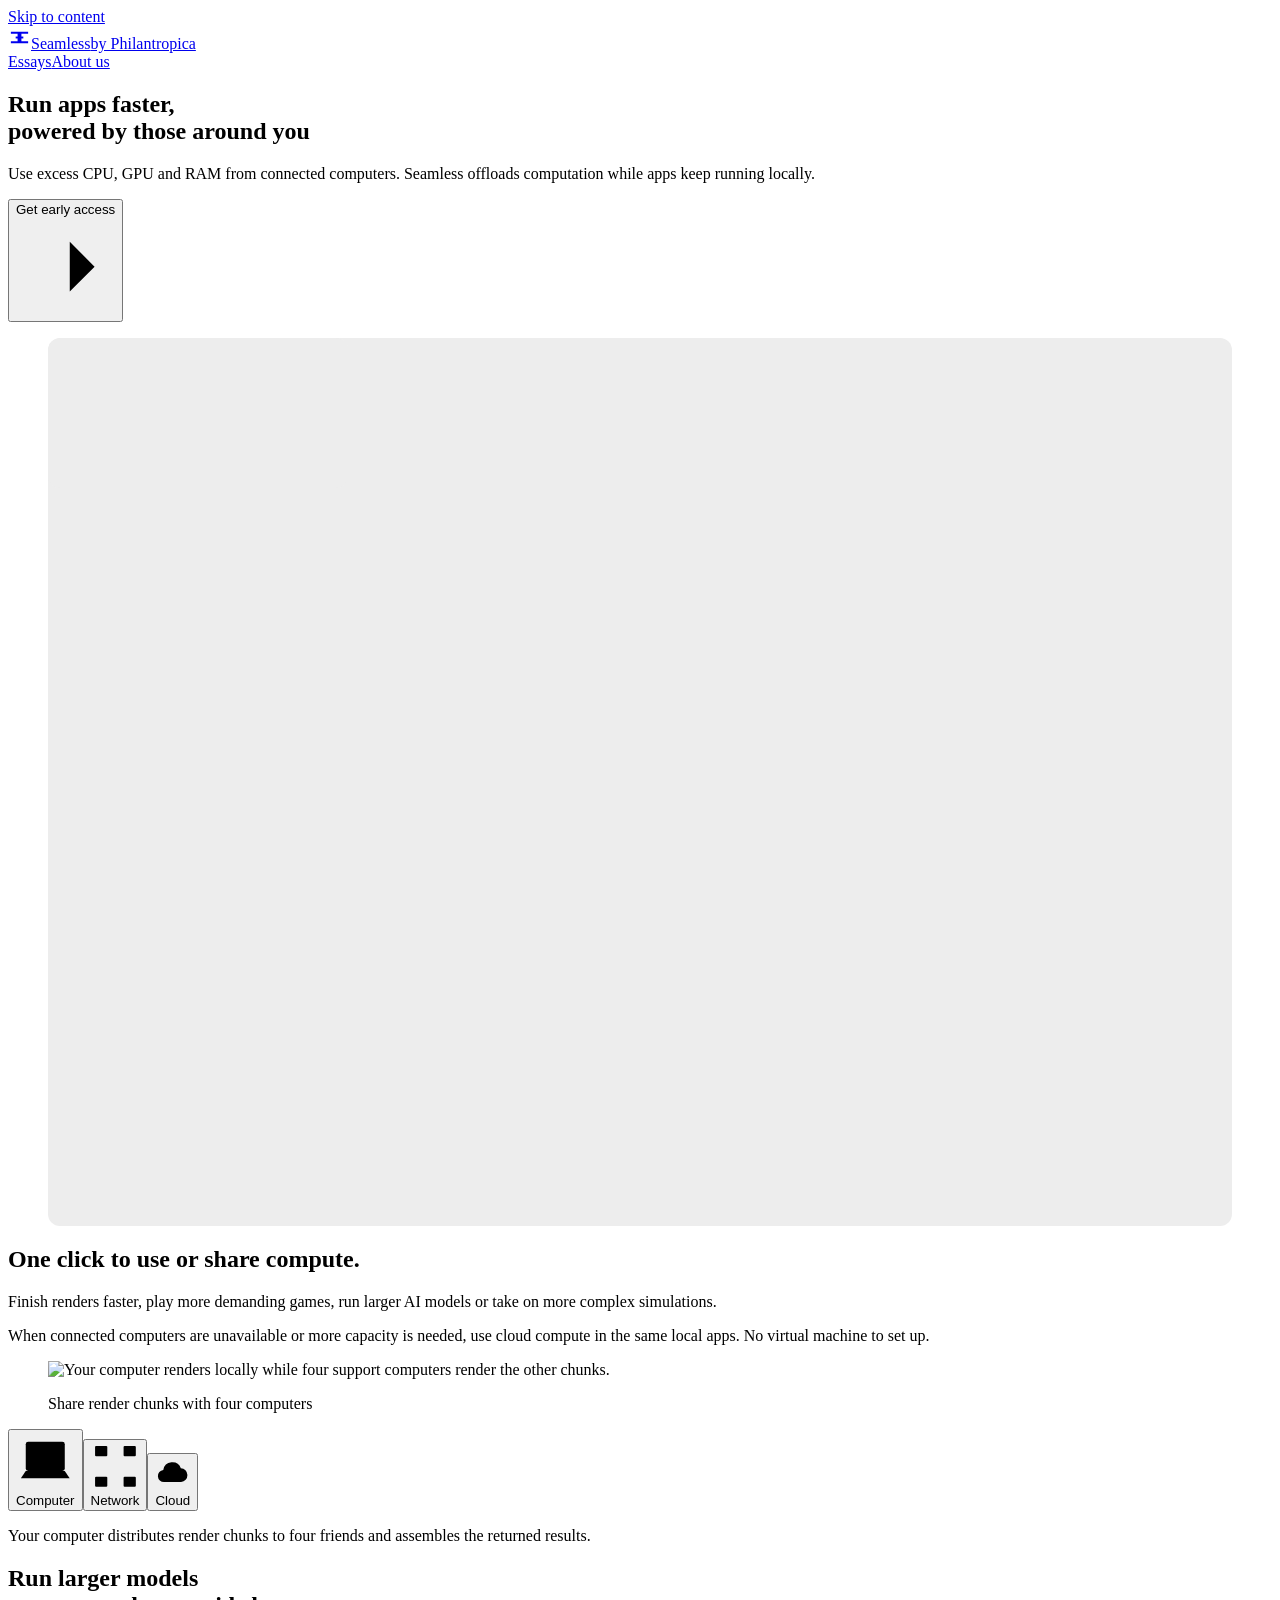
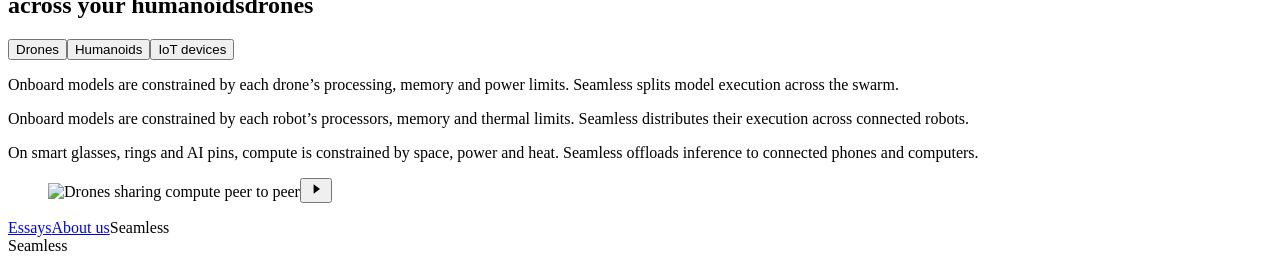
==== site/index.html @ 49d2bbf7 "Add current website, media and Cloudflare Worker source" ====
<!doctype html>
<html lang="en" data-cloud-layout="toggle" data-source-option="switch">
<head>
<meta charset="utf-8">
<meta name="viewport" content="width=device-width, initial-scale=1">
<meta name="theme-color" content="#ededed">
<title>Seamless — Run apps faster, powered by those around you</title>
<meta name="description" content="Use shared CPU, GPU and RAM from connected computers or the cloud to run demanding apps locally.">
<link rel="icon" href="/assets/seamless-mark.svg">
<link rel="preload" as="font" href="/assets/fonts/InstrumentSans.ttf" type="font/ttf" crossorigin>
<link rel="stylesheet" href="/desktop.css?v=paper-20261026">
<meta name="seamless-media-version" content="a53a530b240e">
<link rel="stylesheet" href="/source-options/controls.css?v=a128428c23b6"><script>document.documentElement.dataset.sourceView=new URLSearchParams(location.search).get("view")==="diagram"?"diagram":"site"</script><link rel="stylesheet" href="/cloud-layouts/layouts.css?v=5df56dc8fe5d"><script type="module" src="/cloud-layouts/page-nav.js?v=f37d0409edef"></script><link rel="stylesheet" href="/assets/fleet-video.css?v=paper-20261026"><script type="module" src="/assets/fleet-video.js?v=robot-color-20261026"></script>
<link rel="canonical" href="https://philantropica.co/seamless">
<meta property="og:type" content="website">
<meta property="og:site_name" content="Seamless">
<meta property="og:title" content="Seamless — Run apps faster, powered by those around you">
<meta property="og:description" content="Use shared CPU, GPU and RAM from connected computers or the cloud to run demanding apps locally.">
<meta property="og:url" content="https://philantropica.co/seamless">
<meta property="og:image" content="/assets/seamless-social.png">
<meta property="og:image:width" content="1200">
<meta property="og:image:height" content="630">
<meta property="og:image:alt" content="Seamless — run apps faster, powered by those around you.">
<meta name="twitter:card" content="summary_large_image">
<meta name="twitter:title" content="Seamless — Run apps faster, powered by those around you">
<meta name="twitter:description" content="Use shared CPU, GPU and RAM from connected computers or the cloud to run demanding apps locally.">
<meta name="twitter:image" content="/assets/seamless-social.png">
<script type="application/ld+json">{"@context": "https://schema.org", "@type": "WebSite", "name": "Seamless", "url": "https://philantropica.co/seamless", "description": "Use shared CPU, GPU and RAM from connected computers or the cloud to run demanding apps locally.", "inLanguage": "en"}</script>
<link rel="stylesheet" href="/assets/five-computers.css?v=paper-20261026"><script type="module" src="/assets/laptop-cleanup/support-source-video.js?v=laptop-cleanup-20261026"></script><link rel="stylesheet" href="/assets/founders.css?v=early-access-only-20261026"><script type="module" src="/assets/founders.js?v=early-access-only-20261026"></script><script type="application/ld+json">{"@context": "https://schema.org", "@type": "Organization", "name": "Seamless", "url": "https://philantropica.co/seamless", "parentOrganization": {"@type": "Organization", "name": "Philantropica"}, "founder": [{"@type": "Person", "name": "Matei"}, {"@type": "Person", "name": "Mihnea"}]}</script><script defer src="https://static.cloudflareinsights.com/beacon.min.js" data-cf-beacon='{"token":"0fabcdec89594e369599815cbe862633"}'></script><link rel="stylesheet" href="/assets/site-copy.css?v=cross-chat-20261026"><style id="seamless-product-demo-style">.hero-media:has(.product-video[data-product-demo]){aspect-ratio:4/3;background:#ededed;border-radius:12px;overflow:hidden;margin-bottom:0}.product-video[data-product-demo]{object-fit:contain;background:#ededed;border-radius:inherit}.product-video[data-product-demo]::-webkit-media-controls{display:none!important}.product-demo-wrap{min-width:0}.product-demo-wrap .hero-media{width:100%}@media(max-width:760px){.product-demo-wrap{margin-top:40px}.product-demo-wrap .hero-media{margin-top:0}}</style><style id="seamless-compute-compositing">/* Composite the illustration's pale background into the page surface. */
.compute-stage[data-five-computers]{isolation:isolate;background:var(--paper)}
.compute-stage[data-five-computers] .five-compute-video,
.compute-stage[data-five-computers] .stage-poster{filter:brightness(1.02);mix-blend-mode:darken}
</style></head>
<body>
<a class="skip" href="#main">Skip to content</a>
<header class="site-header frame"><a class="wordmark" href="/seamless" aria-label="Seamless home"><svg width="23" height="23" viewBox="0 0 24 24" aria-hidden="true"><path d="M3 7h8v10H3M21 7h-8v10h8" fill="none" stroke="currentColor" stroke-width="2"/><path d="M8 12h8" stroke="currentColor" stroke-width="2"/></svg><span class="brand-copy"><span class="brand-name">Seamless</span><span class="brand-byline">by Philantropica</span></span></a><nav aria-label="Main navigation"><a href="/essays/">Essays</a><a href="/about/">About us</a></nav></header>
<main id="main">
<section class="hero frame" aria-labelledby="hero-title">
<div class="hero-copy"><h1 id="hero-title">Run apps faster,<br>powered by those around you</h1><p>Use excess CPU, GPU and RAM from connected computers. Seamless offloads computation while apps keep running locally.</p>
<button class="access-button" type="button" data-access="access" data-access-source="hero"><span>Get early access</span><svg viewBox="0 0 24 24" aria-hidden="true"><path d="M4 12h15m-6-6 6 6-6 6"/></svg></button></div>
<figure class="hero-media video-frame" aria-label="Product video"><!-- Future product video: setup followed by a performance comparison. -->
<video class="product-video" playsinline="" preload="metadata" aria-label="Seamless widget demonstration with sample computers, followed by a Blender render comparison at 4 times speed" data-product-demo="6d7728ea3ace" src="/assets/product-demo/seamless-6d7728ea3ace.mp4" poster="/assets/product-demo/desktop-6d7728ea3ace.jpg" muted="" autoplay="" disablepictureinpicture="" disableremoteplayback="" loop="">Your browser does not support this video. <a href="/assets/product-demo/seamless-6d7728ea3ace.mp4">Watch the Seamless demo</a>.</video>
</figure>
</section>
<section class="compute frame" id="product" aria-labelledby="compute-title">
<h2 class="copy-section-title" id="compute-title">One click to use or share compute.</h2>
<p class="compute-context copy-use-cases">Finish renders faster, play more demanding games, run larger AI models or take on more complex simulations.</p>
<p class="compute-context copy-cloud">When connected computers are unavailable or more capacity is needed, use cloud compute in the same local apps. No virtual machine to set up.</p>
<figure class="compute-figure" aria-label="Your computer renders its own portion while four support computers render other chunks and transmit them back.">
<div class="hardware-stage compute-stage" data-five-computers="true" data-support-mode="network"><picture class="stage-poster"><source media="(max-width:760px)" srcset="/assets/laptop-cleanup/video/five-computers-mobile.jpg?v=parallel-casing-20261026"><img src="/assets/laptop-cleanup/video/five-computers-desktop.jpg?v=parallel-casing-20261026" alt="Your computer renders locally while four support computers render the other chunks." width="2880" height="1386"></picture></div><button class="motion-toggle compute-motion-toggle" type="button" aria-label="Pause compute sharing animation" aria-pressed="false" hidden><svg width="16" height="16" viewBox="0 0 20 20" aria-hidden="true"><path class="pause-symbol" d="M7 5v10M13 5v10"/><path class="play-symbol" d="m7 4 8 6-8 6Z"/></svg></button>
<p class="compute-phase" aria-hidden="true">Share render chunks with four computers</p></figure>
<div class="source-controls" role="group" aria-label="Compute source"><div class="source-control-ui"><div class="support-selector" role="radiogroup" aria-label="Support source"><button class="support-choice" type="button" role="radio" data-support="single" aria-checked="false" tabindex="-1"><svg viewBox="0 0 24 24" aria-hidden="true"><rect x="4" y="4" width="16" height="12" rx="1"/><path d="M2 19h20l-2-3H4z"/></svg><span>Computer</span></button><button class="support-choice" type="button" role="radio" data-support="network" aria-checked="true" tabindex="0"><svg viewBox="0 0 24 24" aria-hidden="true"><rect x="2" y="2" width="6" height="5" rx=".5"/><rect x="16" y="2" width="6" height="5" rx=".5"/><rect x="2" y="17" width="6" height="5" rx=".5"/><rect x="16" y="17" width="6" height="5" rx=".5"/><path d="M5 7v10m14-10v10M8 4.5h8m-8 15h8"/></svg><span>Network</span></button><button class="support-choice" type="button" role="radio" data-support="cloud" aria-checked="false" tabindex="-1"><svg viewBox="0 0 24 24" aria-hidden="true"><path d="M6.2 18a4.2 4.2 0 0 1-.5-8.37 6.3 6.3 0 0 1 12.12-1.2A4.8 4.8 0 0 1 18 18Z"/></svg><span>Cloud</span></button></div></div></div>
<p class="sr-only" aria-live="polite" id="connection-status">Your computer distributes render chunks to four friends and assembles the returned results.</p>
</section>
<section class="fleet" id="fleets" aria-labelledby="fleet-title">
<div class="fleet-opening frame"><div class="fleet-title-group"><h2 id="fleet-title">Run larger models<br>across your <span class="fleet-title-slot"><span class="fleet-title-sizer" aria-hidden="true">humanoids</span><span class="fleet-title-device">drones</span></span></h2><div class="peer-view-controls" role="tablist" aria-label="Shared compute network"><button type="button" role="tab" data-peer-view="drones" aria-selected="true" aria-controls="peer-network-view" tabindex="0">Drones</button><button type="button" role="tab" data-peer-view="humanoids" aria-selected="false" aria-controls="peer-network-view" tabindex="-1">Humanoids</button><button type="button" role="tab" data-peer-view="iot" aria-selected="false" aria-controls="peer-network-view" tabindex="-1">IoT devices</button></div></div><div class="fleet-description"><div class="fleet-description-panel is-active" data-peer-copy="drones" aria-hidden="false"><p>Onboard models are constrained by each drone’s processing, memory and power limits. Seamless splits model execution across the swarm.</p></div><div class="fleet-description-panel" data-peer-copy="humanoids" aria-hidden="true" inert><p>Onboard models are constrained by each robot’s processors, memory and thermal limits. Seamless distributes their execution across connected robots.</p></div><div class="fleet-description-panel" data-peer-copy="iot" aria-hidden="true" inert><p>On smart glasses, rings and AI pins, compute is constrained by space, power and heat. Seamless offloads inference to connected phones and computers.</p></div></div></div>
<figure id="peer-network-view" class="fleet-scene" role="tabpanel" aria-label="concurrent workloads are computed on neighboring drone peers and completed results return. Each aircraft can borrow and contribute compute, with no central unit."><picture class="fleet-poster"><source media="(max-width:760px)" srcset="assets/video/drones-mobile.jpg?v=seamless-loop-20261026"><img src="/assets/video/drones-desktop.jpg?v=seamless-loop-20261026" alt="Drones sharing compute peer to peer" width="2880" height="938"></picture><button class="fleet-motion-toggle motion-toggle" type="button" aria-label="Pause shared compute animation" aria-pressed="false"><svg width="16" height="16" viewBox="0 0 20 20" aria-hidden="true"><path class="pause-symbol" d="M7 5v10M13 5v10"/><path class="play-symbol" d="m7 4 8 6-8 6Z"/></svg></button></figure>
</section>


</main>
<footer class="site-footer frame"><div class="footer-top"><a href="/essays/">Essays</a><a href="/about/">About us</a><span>Seamless</span></div><div class="footer-word" aria-hidden="true">Seamless</div><script src="/assets/product-demo/footer-overscroll-20261026.js" defer></script></footer>
<dialog class="access-dialog" id="access-dialog" aria-labelledby="access-title" aria-describedby="access-description">
<button type="button" class="dialog-close" aria-label="Close">×</button>
<h2 id="access-title">Get early access</h2><p class="dialog-description" id="access-description">Tell us what you’d like to run with Seamless. We’ll get in touch.</p>
<form class="access-form" method="post" action="/api/access">
<label><span>Name <span class="optional">Optional</span></span><input name="name" autocomplete="name" maxlength="100"></label>
<label>Email<input name="email" type="email" autocomplete="email" autofocus required maxlength="254"></label>
<label><span><span class="message-label">What would you like to run?</span> <span class="optional message-optional">Optional</span></span><textarea name="message" rows="3" maxlength="3000"></textarea></label>
<div class="form-trap" aria-hidden="true"><label>Website<input name="website" tabindex="-1" autocomplete="off"></label></div>
<p class="form-error" role="alert" tabindex="-1"></p>
<button class="access-button" type="submit" ><span>Request access</span><svg viewBox="0 0 24 24" aria-hidden="true"><path d="M4 12h15m-6-6 6 6-6 6"/></svg></button>
<p class="form-note">We’ll use your email to follow up about Seamless.</p>
</form><div class="access-success" hidden><p>Thanks for signing up. We’ll be in touch.</p><button class="access-button" type="button" data-dialog-done>Done</button></div>
</dialog><script src="/assets/product-demo/playback-6d7728ea3ace.js" defer></script></body></html>
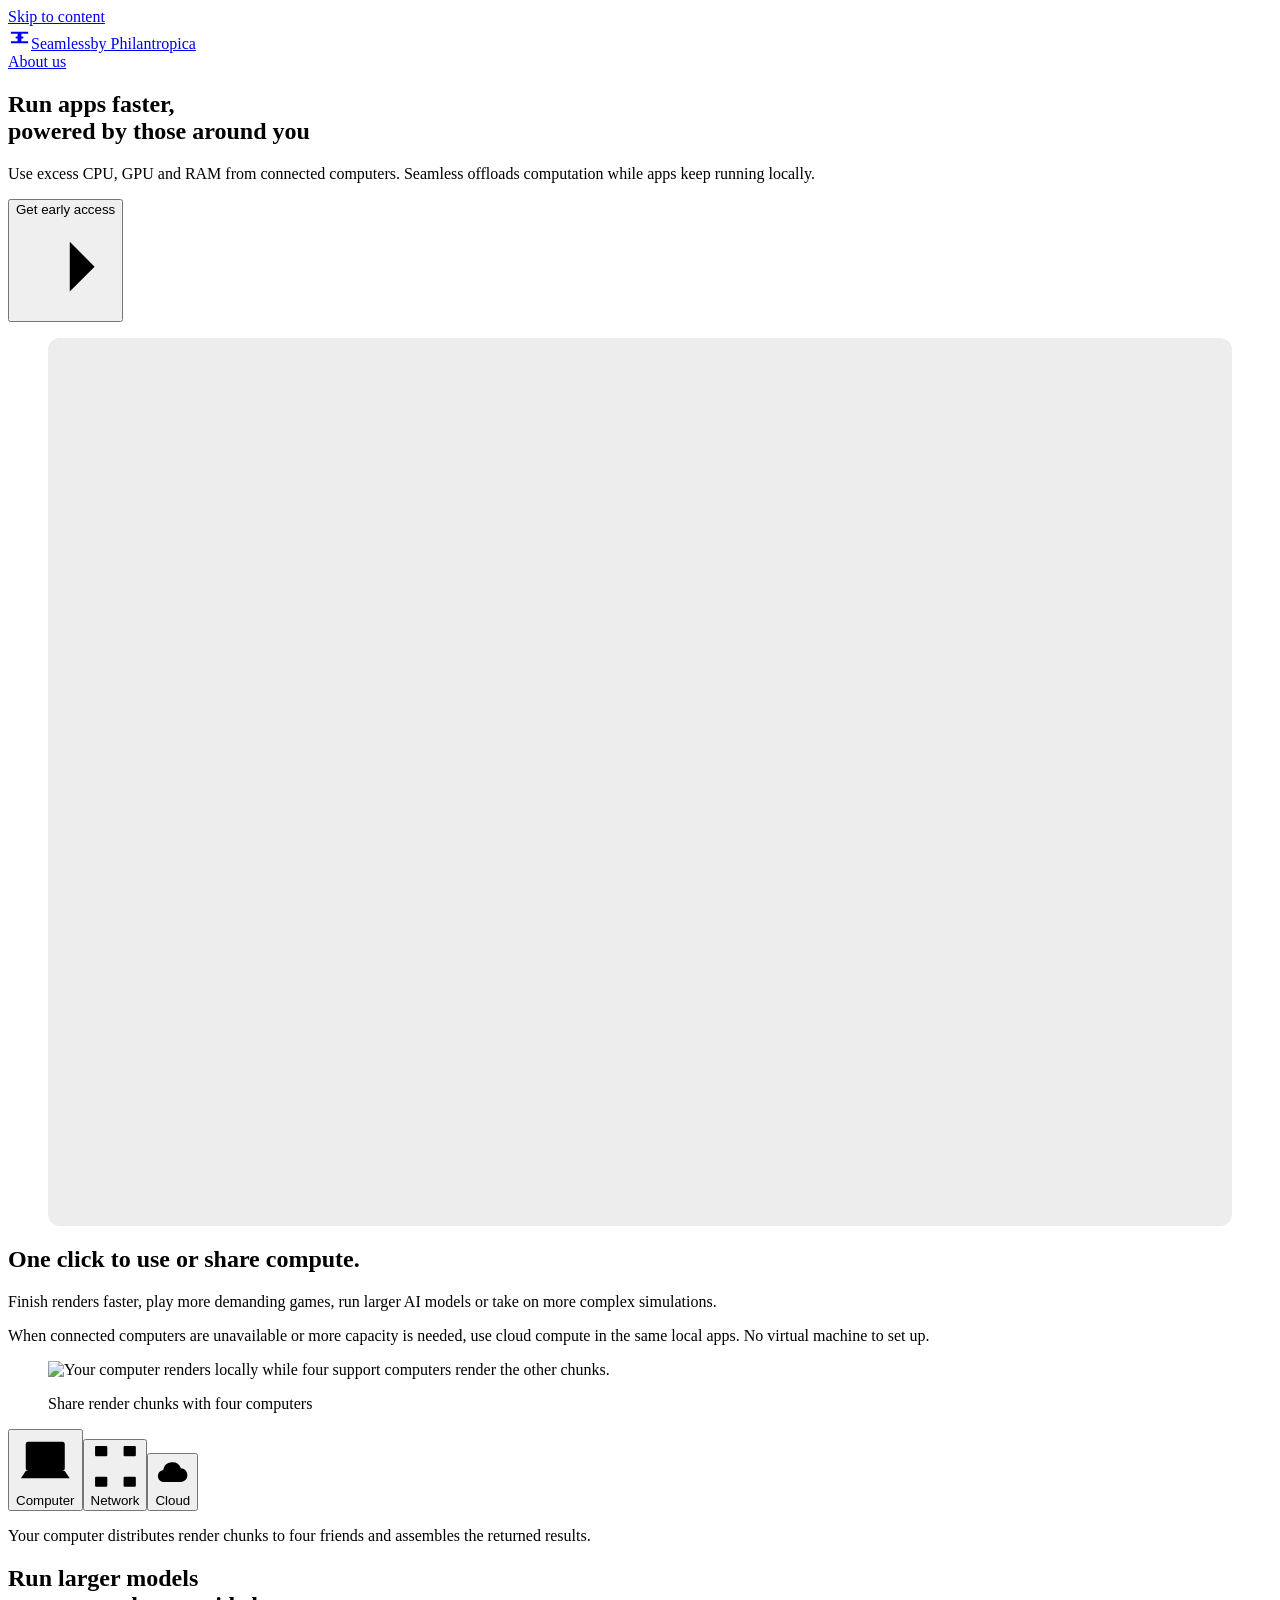
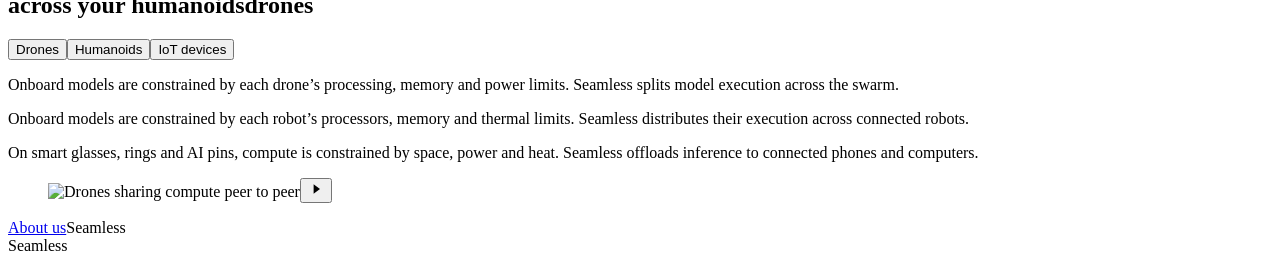
==== commit 754f668d: "Sync current website and Seamless 0.8.5 vault Preserve unpublished essays outside the site, update v" ====
--- a/site/index.html
+++ b/site/index.html
@@ -33,7 +33,7 @@
 </style></head>
 <body>
 <a class="skip" href="#main">Skip to content</a>
-<header class="site-header frame"><a class="wordmark" href="/seamless" aria-label="Seamless home"><svg width="23" height="23" viewBox="0 0 24 24" aria-hidden="true"><path d="M3 7h8v10H3M21 7h-8v10h8" fill="none" stroke="currentColor" stroke-width="2"/><path d="M8 12h8" stroke="currentColor" stroke-width="2"/></svg><span class="brand-copy"><span class="brand-name">Seamless</span><span class="brand-byline">by Philantropica</span></span></a><nav aria-label="Main navigation"><a href="/essays/">Essays</a><a href="/about/">About us</a></nav></header>
+<header class="site-header frame"><a class="wordmark" href="/seamless" aria-label="Seamless home"><svg width="23" height="23" viewBox="0 0 24 24" aria-hidden="true"><path d="M3 7h8v10H3M21 7h-8v10h8" fill="none" stroke="currentColor" stroke-width="2"/><path d="M8 12h8" stroke="currentColor" stroke-width="2"/></svg><span class="brand-copy"><span class="brand-name">Seamless</span><span class="brand-byline">by Philantropica</span></span></a><nav aria-label="Main navigation"><a href="/about/">About us</a></nav></header>
 <main id="main">
 <section class="hero frame" aria-labelledby="hero-title">
 <div class="hero-copy"><h1 id="hero-title">Run apps faster,<br>powered by those around you</h1><p>Use excess CPU, GPU and RAM from connected computers. Seamless offloads computation while apps keep running locally.</p>
@@ -59,7 +59,7 @@
 
 
 </main>
-<footer class="site-footer frame"><div class="footer-top"><a href="/essays/">Essays</a><a href="/about/">About us</a><span>Seamless</span></div><div class="footer-word" aria-hidden="true">Seamless</div><script src="/assets/product-demo/footer-overscroll-20261026.js" defer></script></footer>
+<footer class="site-footer frame"><div class="footer-top"><a href="/about/">About us</a><span>Seamless</span></div><div class="footer-word" aria-hidden="true">Seamless</div><script src="/assets/product-demo/footer-overscroll-20261026.js" defer></script></footer>
 <dialog class="access-dialog" id="access-dialog" aria-labelledby="access-title" aria-describedby="access-description">
 <button type="button" class="dialog-close" aria-label="Close">×</button>
 <h2 id="access-title">Get early access</h2><p class="dialog-description" id="access-description">Tell us what you’d like to run with Seamless. We’ll get in touch.</p>
